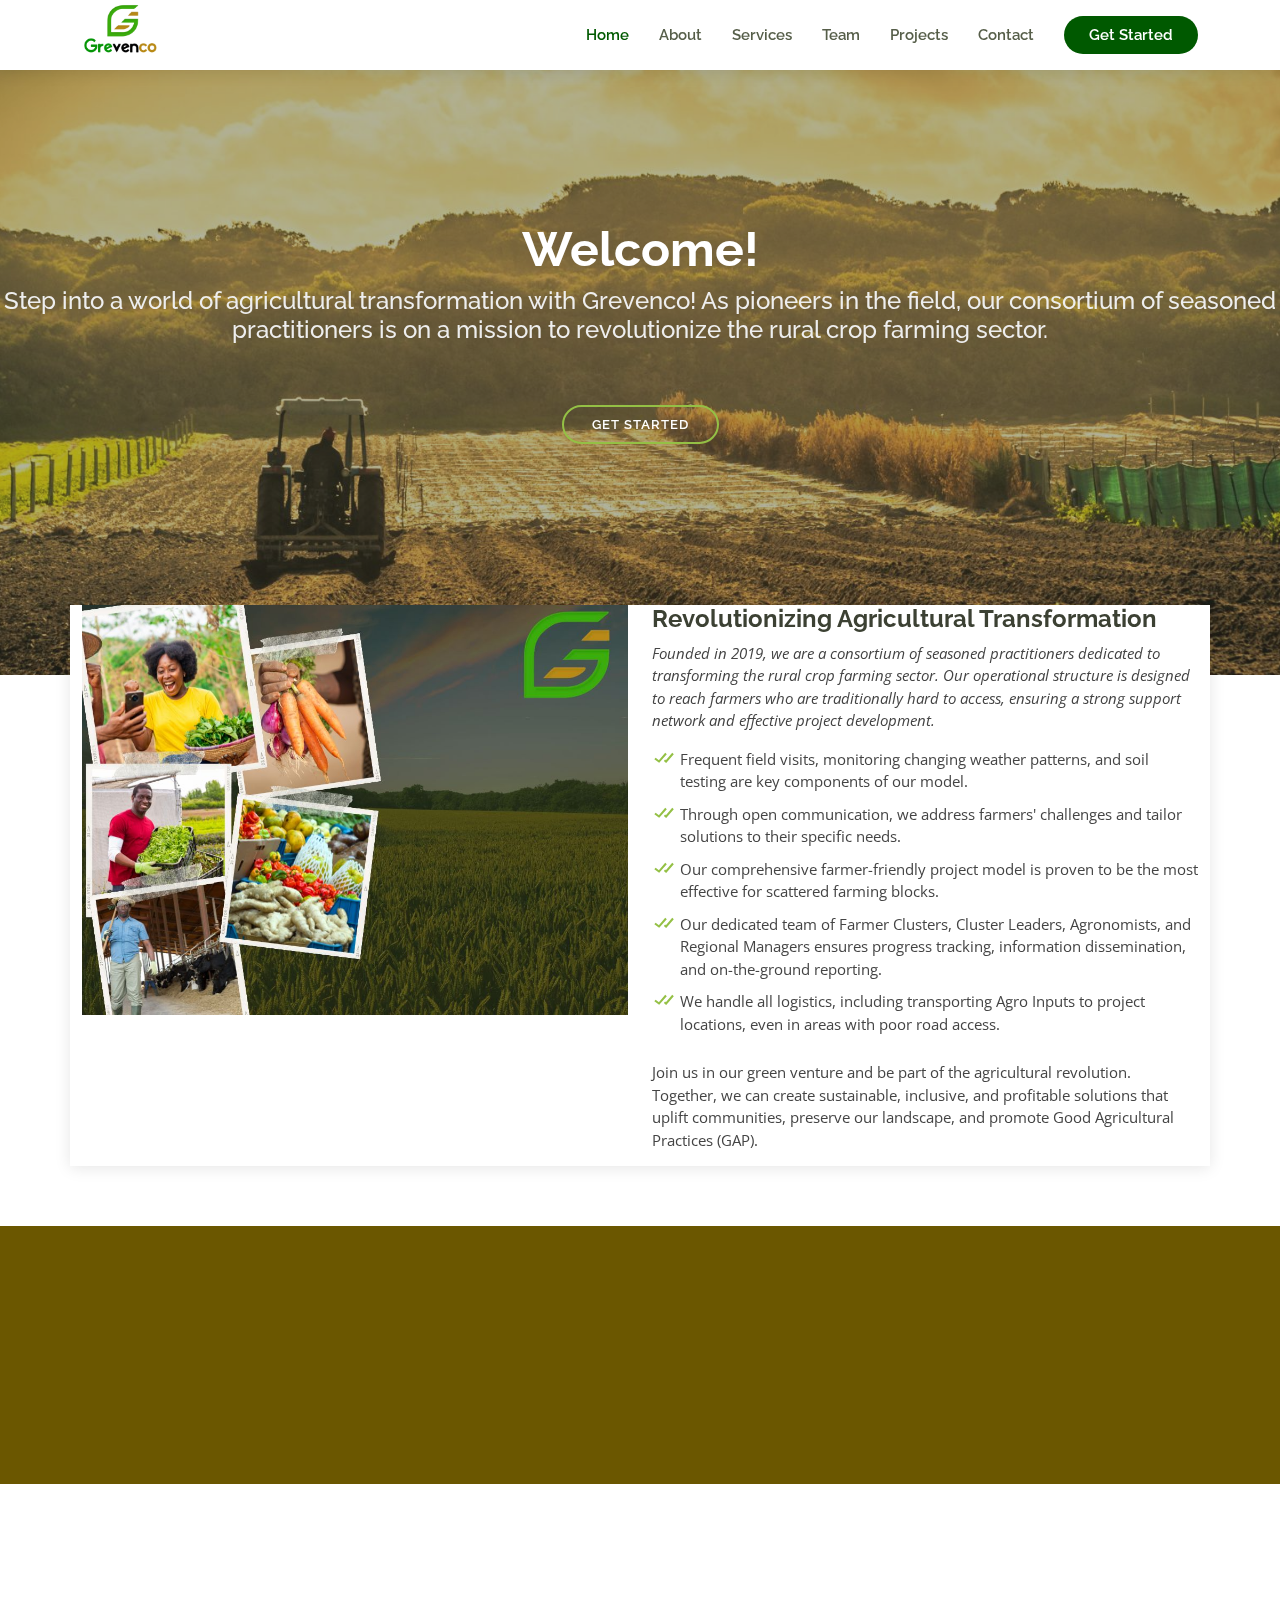
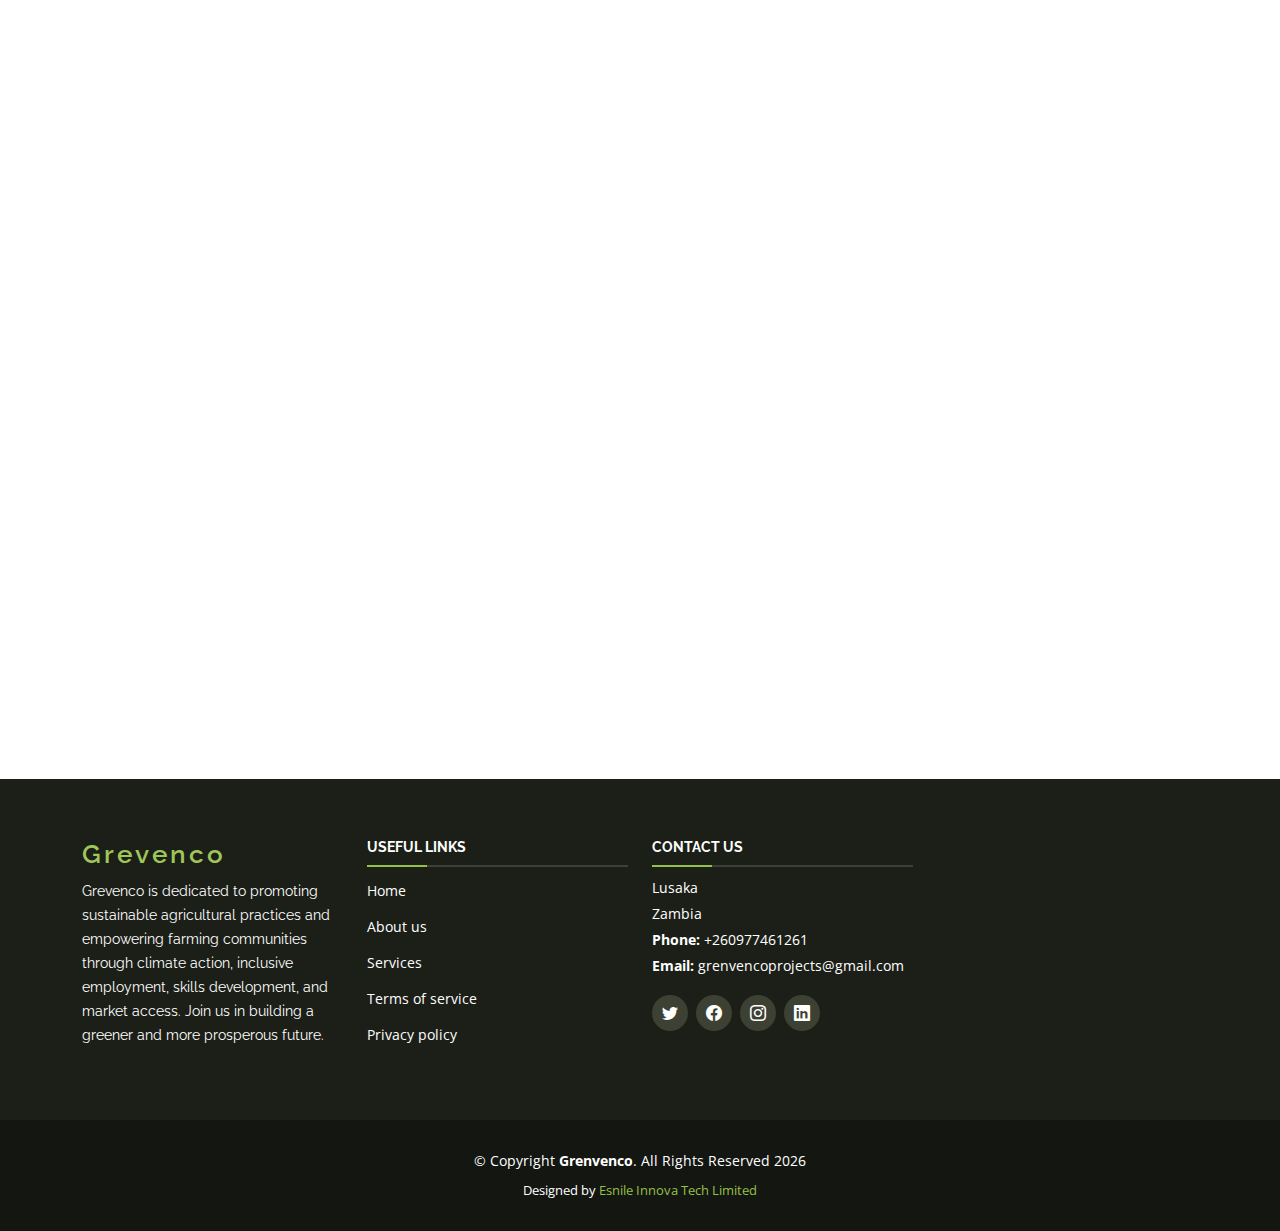
==== index.html @ 8f8fcf92 "grevenco commit" ====
<!DOCTYPE html>
<html lang="en">

<head>
  <meta charset="utf-8">
  <meta content="width=device-width, initial-scale=1.0" name="viewport">

  <title>Grenvenco | Home </title>
  <meta content="" name="description">
  <meta content="" name="keywords">

  <!-- Favicons -->
  <link href="assets/img/favicon.ico" rel="icon">
  <link href="assets/img/apple-touch-icon.png" rel="apple-touch-icon">

  <!-- Google Fonts -->
  <link href="https://fonts.googleapis.com/css?family=Open+Sans:300,300i,400,400i,600,600i,700,700i|Raleway:300,300i,400,400i,500,500i,600,600i,700,700i|Poppins:300,300i,400,400i,500,500i,600,600i,700,700i" rel="stylesheet">

  <!-- Vendor CSS Files -->
  <link href="assets/vendor/aos/aos.css" rel="stylesheet">
  <link href="assets/vendor/bootstrap/css/bootstrap.min.css" rel="stylesheet">
  <link href="assets/vendor/bootstrap-icons/bootstrap-icons.css" rel="stylesheet">
  <link href="assets/vendor/boxicons/css/boxicons.min.css" rel="stylesheet">
  <link href="assets/vendor/glightbox/css/glightbox.min.css" rel="stylesheet">
  <link href="assets/vendor/swiper/swiper-bundle.min.css" rel="stylesheet">

  <!-- Template Main CSS File -->
  <link href="assets/css/style.css" rel="stylesheet">

 
</head>

<body>

  <!-- ======= Header ======= -->
  <header id="header" class="fixed-top d-flex align-items-center">
    <div class="container d-flex align-items-center justify-content-between">

      <div class="logo">
        <h1 class="text-light"><a href="index.html"></a></h1>
        <!-- Uncomment below if you prefer to use an image logo -->
        <a href="index.html"><img src="assets/img/logo.png" alt="" class="img-fluid"></a>
      </div>

      <nav id="navbar" class="navbar">
        <ul>
          <li><a class="active" href="index.html">Home</a></li>
          <li><a href="#">About</a></li>
          <li><a href="#">Services</a></li>
          <li><a href="#">Team</a></li>
          <li><a href="#">Projects</a></li>
          <li><a href="#">Contact</a></li>

          <li><a class="getstarted" href="#">Get Started</a></li>
        </ul>
        <i class="bi bi-list mobile-nav-toggle"></i>
      </nav><!-- .navbar -->

    </div>
  </header><!-- End Header -->

  <!-- ======= Hero Section ======= -->
  <section id="hero">
    <div class="hero-container" data-aos="fade-up">
      <h1>Welcome!</h1>
      <h2>Step into a world of agricultural transformation with Grevenco! As pioneers in the field, our consortium of seasoned practitioners is on a mission to revolutionize the rural crop farming sector.</h2>
      <a href="#about" class="btn-get-started scrollto">Get Started</a>
    </div>
  </section><!-- End Hero -->

  <main id="main">

    <!-- ======= About Section ======= -->
    <section id="about" class="about">
      <div class="container">

        <div class="row justify-content-end">
          <div class="col-lg-11">
            <div class="row justify-content-end">

              

            </div>
          </div>
        </div>

        <div class="row">

          <div class="col-lg-6 video-box align-self-baseline position-relative">
            <img src="assets/img/about.jpg" class="img-fluid" alt="">
            
          </div>

          <div class="col-lg-6 pt-3 pt-lg-0 content">
            <h3>Revolutionizing Agricultural Transformation</h3>
            <p class="fst-italic">
              Founded in 2019, we are a consortium of seasoned practitioners dedicated to transforming the rural crop farming sector. Our operational structure is designed to reach farmers who are traditionally hard to access, ensuring a strong support network and effective project development.
            </p>
            <ul>
              <li><i class="bx bx-check-double"></i> Frequent field visits, monitoring changing weather patterns, and soil testing are key components of our model.</li>
              <li><i class="bx bx-check-double"></i> Through open communication, we address farmers' challenges and tailor solutions to their specific needs.</li>
              <li><i class="bx bx-check-double"></i> Our comprehensive farmer-friendly project model is proven to be the most effective for scattered farming blocks.</li>
              <li><i class="bx bx-check-double"></i> Our dedicated team of Farmer Clusters, Cluster Leaders, Agronomists, and Regional Managers ensures progress tracking, information dissemination, and on-the-ground reporting.</li>
              <li><i class="bx bx-check-double"></i> We handle all logistics, including transporting Agro Inputs to project locations, even in areas with poor road access.</li>
            </ul>
            <p>
              Join us in our green venture and be part of the agricultural revolution. Together, we can create sustainable, inclusive, and profitable solutions that uplift communities, preserve our landscape, and promote Good Agricultural Practices (GAP).
            </p>
            </div>
        </div>

      </div>
    </section><!-- End About Section -->

    <!-- ======= Cta Section ======= -->
    <section id="cta" class="cta">
      <div class="container" data-aos="fade-in">

        <div class="text-center">
          <h3>Join the Agricultural Revolution Today!</h3>
          <p> Are you ready to make a difference? Join Grevenco in revolutionizing the rural crop farming sector and contribute to sustainable, inclusive, and profitable solutions that transform communities and preserve our landscape.</p>
          <a class="cta-btn" href="#">Get Involved</a>
        </div>

      </div>
    </section><!-- End Cta Section -->

    <!-- ======= Services Section ======= -->
    <section id="services" class="services ">
      <div class="container">

        <div class="section-title pt-5" data-aos="fade-up">
          <h2>Our Services</h2>
<div class="row">
      <div class="col-md-6">
        <div class="icon-box" data-aos="fade-up">
          <div class="icon"><i class="bi bi-bar-chart" style="color: #ff689b;"></i></div>
          <h4 class="title"><a href="#">Farm-to-Buyer Monitoring</a></h4>
          <p class="description">We monitor the entire Farm-To-Buyer chain, ensuring transparency and accountability from crop planting to delivery. Our comprehensive tracking system guarantees quality and reliability.</p>
        </div>
      </div>
      <div class="col-md-6">
        <div class="icon-box" data-aos="fade-up">
          <div class="icon"><i class="bi bi-people" style="color: #e9bf06;"></i></div>
          <h4 class="title"><a href="#">Inclusive Employment</a></h4>
          <p class="description">We promote inclusive gender and youth employment in the agricultural sector, creating opportunities for individuals from diverse backgrounds to contribute and thrive.</p>
        </div>
      </div>
      <div class="col-md-6" data-aos="fade-up" data-aos-delay="100">
        <div class="icon-box">
          <div class="icon"><i class="bi bi-lightbulb" style="color: #3fcdc7;"></i></div>
          <h4 class="title"><a href="#">Skills Development</a></h4>
          <p class="description">We provide skill development programs to empower individuals in rural communities, equipping them with the necessary knowledge and abilities to enhance their livelihoods and contribute to sustainable agricultural practices.</p>
        </div>
      </div>
      <div class="col-md-6" data-aos="fade-up" data-aos-delay="100">
        <div class="icon-box">
          <div class="icon"><i class="bi bi-basket2" style="color:#41cf2e;"></i></div>
          <h4 class="title"><a href="#">Market Access</a></h4>
          <p class="description">We facilitate market access for farmers, connecting them with potential buyers and ensuring fair trade practices, enabling them to expand their reach and increase profitability.</p>
        </div>
      </div>
      <div class="col-md-6" data-aos="fade-up" data-aos-delay="200">
        <div class="icon-box">
          <div class="icon"><i class="bi bi-globe" style="color: #d6ff22;"></i></div>
          <h4 class="title"><a href="#">Sustainable Production</a></h4>
          <p class="description">We promote sustainable production methods and standards, raising awareness about the harmful consequences of chemical fertilizers and advocating for environmentally friendly practices.</p>
        </div>
      </div>
      <div class="col-md-6" data-aos="fade-up" data-aos-delay="200">
        <div class="icon-box">
          <div class="icon"><i class="bi bi-clock" style="color: #4680ff;"></i></div>
          <h4 class="title"><a href="#">Timely Support</a></h4>
          <p class="description">We provide timely support and guidance to farmers, ensuring they have the necessary resources and information to make informed decisions and overcome challenges they may face.</p>
        </div>
      </div>
      </div>
      </div>
    </section><!-- End Services Section -->

  </main><!-- End #main -->

  <!-- ======= Footer ======= -->
  <footer id="footer">
    <div class="footer-top">
      <div class="container">
        <div class="row">

          <div class="col-lg-3 col-md-6 footer-info">
              <h3>Grevenco</h3>
  <p>Grevenco is dedicated to promoting sustainable agricultural practices and empowering farming communities through climate action, inclusive employment, skills development, and market access. Join us in building a greener and more prosperous future.</p>
</div>

          <div class="col-lg-3 col-md-6 footer-links">
            <h4>Useful Links</h4>
            <ul>
              <li><a href="#">Home</a></li>
              <li><a href="#">About us</a></li>
              <li><a href="#">Services</a></li>
              <li><a href="#">Terms of service</a></li>
              <li><a href="#">Privacy policy</a></li>
            </ul>
          </div>

          <div class="col-lg-3 col-md-6 footer-contact">
            <h4>Contact Us</h4>
            <p>
             Lusaka<br>
              Zambia <br>
              <strong>Phone:</strong> +260977461261<br>
              <strong>Email:</strong> grenvencoprojects@gmail.com<br>
            </p>

            <div class="social-links">
              <a href="#" class="twitter"><i class="bi bi-twitter"></i></a>
              <a href="#" class="facebook"><i class="bi bi-facebook"></i></a>
              <a href="#" class="instagram"><i class="bi bi-instagram"></i></a>
              <a href="#" class="linkedin"><i class="bi bi-linkedin"></i></a>
            </div>

          </div>

          

        </div>
      </div>
    </div>

    <div class="container">
      <div class="copyright">
          &copy; Copyright <strong><span>Grenvenco</span></strong>. All Rights Reserved <span id="current-year"></span>
        </div>
        <div class="credits">
          Designed by <a href="https://www.esnileinnova.tech">Esnile Innova Tech Limited</a>
        </div>
    </div>
  </footer><!-- End Footer -->

  <a href="#" class="back-to-top d-flex align-items-center justify-content-center"><i class="bi bi-arrow-up-short"></i></a>

  <!-- Vendor JS Files -->
  <script src="assets/vendor/purecounter/purecounter_vanilla.js"></script>
  <script src="assets/vendor/aos/aos.js"></script>
  <script src="assets/vendor/bootstrap/js/bootstrap.bundle.min.js"></script>
  <script src="assets/vendor/glightbox/js/glightbox.min.js"></script>
  <script src="assets/vendor/isotope-layout/isotope.pkgd.min.js"></script>
  <script src="assets/vendor/swiper/swiper-bundle.min.js"></script>
  <script src="assets/vendor/waypoints/noframework.waypoints.js"></script>
  <script src="assets/vendor/php-email-form/validate.js"></script>

  <!-- Template Main JS File -->
  <script src="assets/js/main.js"></script>
 <script>
		document.getElementById("current-year").innerHTML = new Date().getFullYear();
	</script>
</body>

</html>
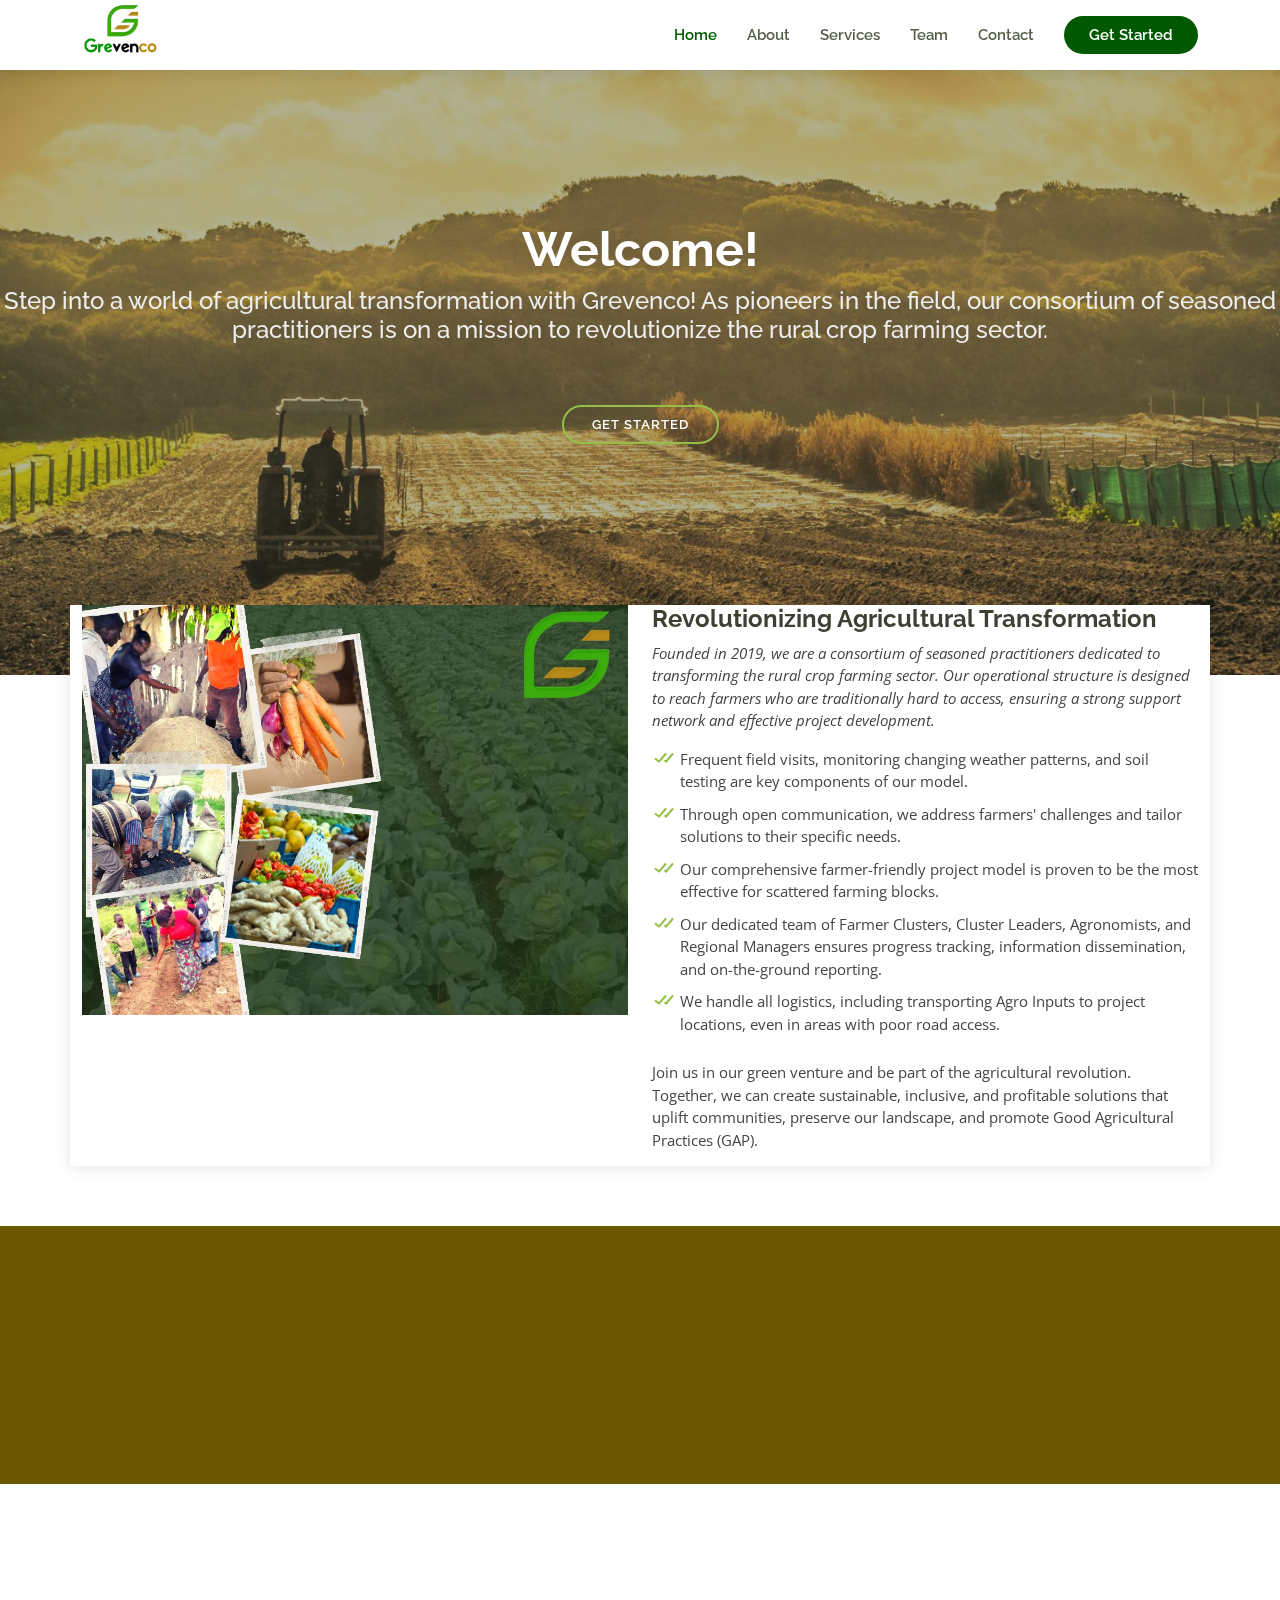
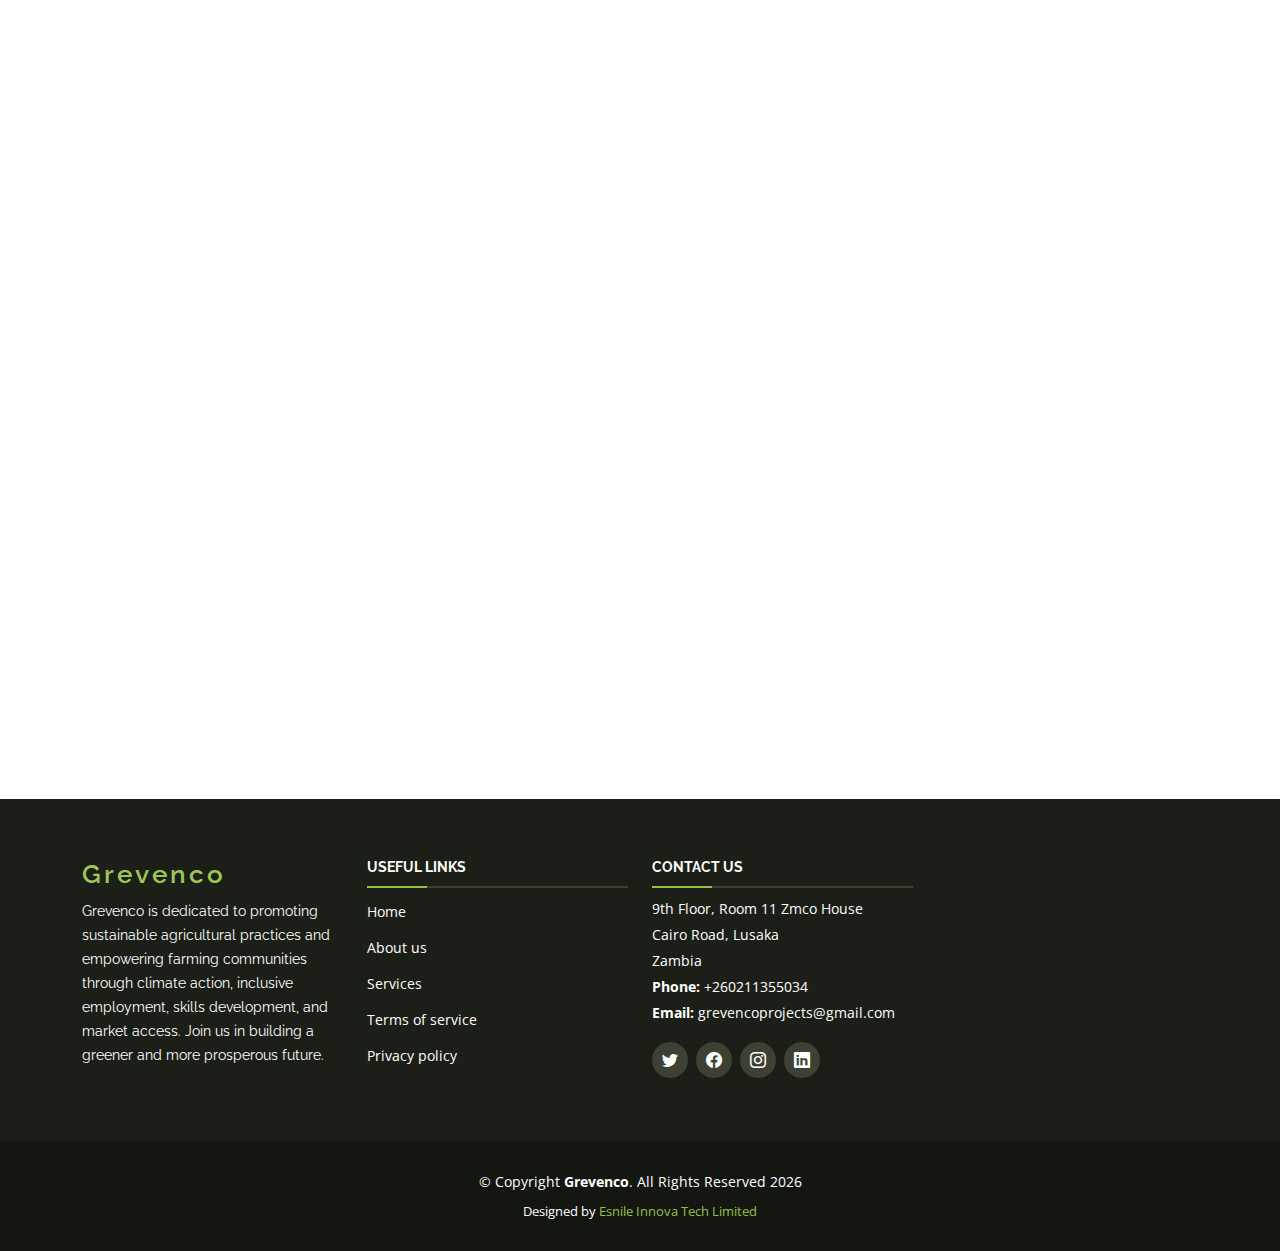
==== commit 2d361593: "added value chain, contact map" ====
--- a/index.html
+++ b/index.html
@@ -5,7 +5,7 @@
   <meta charset="utf-8">
   <meta content="width=device-width, initial-scale=1.0" name="viewport">
 
-  <title>Grenvenco | Home </title>
+  <title>Grevenco | Home </title>
   <meta content="" name="description">
   <meta content="" name="keywords">
 
@@ -45,11 +45,11 @@
       <nav id="navbar" class="navbar">
         <ul>
           <li><a class="active" href="index.html">Home</a></li>
-          <li><a href="#">About</a></li>
-          <li><a href="#">Services</a></li>
-          <li><a href="#">Team</a></li>
-          <li><a href="#">Projects</a></li>
-          <li><a href="#">Contact</a></li>
+          <li><a href="about.html">About</a></li>
+          <li><a href="services.html">Services</a></li>
+          <li><a href="team.html">Team</a></li>
+          <!-- <li><a href="portfolio.html">Projects</a></li> -->
+          <li><a href="contact.html">Contact</a></li>
 
           <li><a class="getstarted" href="#">Get Started</a></li>
         </ul>
@@ -132,47 +132,81 @@
         <div class="section-title pt-5" data-aos="fade-up">
           <h2>Our Services</h2>
 <div class="row">
-      <div class="col-md-6">
-        <div class="icon-box" data-aos="fade-up">
-          <div class="icon"><i class="bi bi-bar-chart" style="color: #ff689b;"></i></div>
-          <h4 class="title"><a href="#">Farm-to-Buyer Monitoring</a></h4>
-          <p class="description">We monitor the entire Farm-To-Buyer chain, ensuring transparency and accountability from crop planting to delivery. Our comprehensive tracking system guarantees quality and reliability.</p>
-        </div>
-      </div>
-      <div class="col-md-6">
-        <div class="icon-box" data-aos="fade-up">
-          <div class="icon"><i class="bi bi-people" style="color: #e9bf06;"></i></div>
-          <h4 class="title"><a href="#">Inclusive Employment</a></h4>
-          <p class="description">We promote inclusive gender and youth employment in the agricultural sector, creating opportunities for individuals from diverse backgrounds to contribute and thrive.</p>
+      <div class="col-md-6" data-aos="fade-up">
+        <div class="icon-box">
+          <div class="row">
+            <div class="col-md-4">
+              <img src="assets/img/services/service-1.png" alt="Consultancy" class="img-fluid">
+            </div>
+            <div class="col-md-8">
+              <h4 class="title"><a href="">Consultancy</a></h4>
+              <p class="description">We provide consultancy services to farmers, offering guidance and expertise on sustainable farming practices.</p>
+            </div>
+          </div>
         </div>
       </div>
       <div class="col-md-6" data-aos="fade-up" data-aos-delay="100">
         <div class="icon-box">
-          <div class="icon"><i class="bi bi-lightbulb" style="color: #3fcdc7;"></i></div>
-          <h4 class="title"><a href="#">Skills Development</a></h4>
-          <p class="description">We provide skill development programs to empower individuals in rural communities, equipping them with the necessary knowledge and abilities to enhance their livelihoods and contribute to sustainable agricultural practices.</p>
+          <div class="row">
+            <div class="col-md-4">
+              <img src="assets/img/services/service-2.png" alt="Farm Management" class="img-fluid">
+            </div>
+            <div class="col-md-8">
+              <h4 class="title"><a href="">Farm Management</a></h4>
+              <p class="description">We assist farmers in managing their farms effectively, optimizing resources and maximizing productivity.</p>
+            </div>
+          </div>
+        </div>
+      </div>
+      <div class="col-md-6" data-aos="fade-up" data-aos-delay="200">
+        <div class="icon-box">
+          <div class="row">
+            <div class="col-md-4">
+              <img src="assets/img/services/service-3.png" alt="Production" class="img-fluid">
+            </div>
+            <div class="col-md-8">
+              <h4 class="title"><a href="">Production</a></h4>
+              <p class="description">We monitor the Farm-To-Buyer chain from the time the crop is planted in the soil to ensure sustainable production methods and standards.</p>
+            </div>
+          </div>
+        </div>
+      </div>
+      <div class="col-md-6" data-aos="fade-up">
+        <div class="icon-box">
+          <div class="row">
+            <div class="col-md-4">
+              <img src="assets/img/services/service-4.png" alt="Grevenco Green Venture" class="img-fluid">
+            </div>
+            <div class="col-md-8">
+              <h4 class="title"><a href="">Grevenco Green Venture</a></h4>
+              <p class="description">We provide support towards 100% Organic Farm conversions and work towards economic safety in the rural agricultural sector.</p>
+            </div>
+          </div>
         </div>
       </div>
       <div class="col-md-6" data-aos="fade-up" data-aos-delay="100">
         <div class="icon-box">
-          <div class="icon"><i class="bi bi-basket2" style="color:#41cf2e;"></i></div>
-          <h4 class="title"><a href="#">Market Access</a></h4>
-          <p class="description">We facilitate market access for farmers, connecting them with potential buyers and ensuring fair trade practices, enabling them to expand their reach and increase profitability.</p>
+          <div class="row">
+            <div class="col-md-4">
+              <img src="assets/img/services/service-5.png" alt="Inclusive Agriculture" class="img-fluid">
+            </div>
+            <div class="col-md-8">
+              <h4 class="title"><a href="">Inclusive Agriculture</a></h4>
+              <p class="description">We promote inclusive agriculture by involving small-scale farmers and marginalized communities in the agricultural value chain.</p>
+            </div>
+          </div>
         </div>
       </div>
       <div class="col-md-6" data-aos="fade-up" data-aos-delay="200">
         <div class="icon-box">
-          <div class="icon"><i class="bi bi-globe" style="color: #d6ff22;"></i></div>
-          <h4 class="title"><a href="#">Sustainable Production</a></h4>
-          <p class="description">We promote sustainable production methods and standards, raising awareness about the harmful consequences of chemical fertilizers and advocating for environmentally friendly practices.</p>
-        </div>
-      </div>
-      <div class="col-md-6" data-aos="fade-up" data-aos-delay="200">
-        <div class="icon-box">
-          <div class="icon"><i class="bi bi-clock" style="color: #4680ff;"></i></div>
-          <h4 class="title"><a href="#">Timely Support</a></h4>
-          <p class="description">We provide timely support and guidance to farmers, ensuring they have the necessary resources and information to make informed decisions and overcome challenges they may face.</p>
-        </div>
+          <div class="row">
+            <div class="col-md-4">
+              <img src="assets/img/services/service-6.png" alt="Growers Schemes" class="img-fluid">
+            </div>
+            <div class="col-md-8">
+              <h4 class="title"><a href="">Growers Schemes</a></h4>
+              <p class="description">We offer growers schemes for Chili, Garlic, Tomatoes, and Cabbage, providing specialized support to farmers in these crops.</p>
+            </div>
       </div>
       </div>
       </div>
@@ -204,11 +238,12 @@
 
           <div class="col-lg-3 col-md-6 footer-contact">
             <h4>Contact Us</h4>
-            <p>
-             Lusaka<br>
+             <p>
+              9th Floor, Room 11 Zmco House <br>
+              Cairo Road, Lusaka<br>
               Zambia <br>
-              <strong>Phone:</strong> +260977461261<br>
-              <strong>Email:</strong> grenvencoprojects@gmail.com<br>
+              <strong>Phone:</strong> +260211355034<br>
+              <strong>Email:</strong> grevencoprojects@gmail.com<br>
             </p>
 
             <div class="social-links">
@@ -228,7 +263,7 @@
 
     <div class="container">
       <div class="copyright">
-          &copy; Copyright <strong><span>Grenvenco</span></strong>. All Rights Reserved <span id="current-year"></span>
+          &copy; Copyright <strong><span>Grevenco</span></strong>. All Rights Reserved <span id="current-year"></span>
         </div>
         <div class="credits">
           Designed by <a href="https://www.esnileinnova.tech">Esnile Innova Tech Limited</a>
--- a/assets/css/style.css
+++ b/assets/css/style.css
@@ -1609,6 +1609,78 @@
   transition: bottom ease-in-out 0.4s;
 }
 
+  /* CSS styles for the value chain */
+#mu-counter {
+  background-color: #fff;
+  background-position: center center;
+  background-size: cover;
+  background-attachment: fixed;
+  display: inline;
+  float: left;
+  position: relative;
+  width: 100%;
+}
+
+.mu-counter-area {
+  display: inline;
+  float: left;
+  padding: 70px 0 50px;
+  width: 100%;
+}
+
+.mu-counter-area h2 {
+  color: #fff;
+  text-align: center;
+}
+
+.mu-counter-block {
+  display: inline;
+  float: left;
+  width: 100%;
+}
+
+.mu-single-counter {
+  display: inline;
+  float: left;
+  text-align: center;
+  width: 80%;
+  border: 1px solid #ddd;
+  padding-bottom: 20px;
+  margin: 0 10%;
+}
+
+.mu-single-counter i {
+  font-size: 40px;
+  padding: 15px 40px;
+  margin-bottom: 0px;
+  display: inline-block;
+  padding-bottom: 0;
+  margin-top: -60px;
+  background: #fff;
+}
+
+.counter-value {
+  font-size: 35px;
+  font-weight: 700;
+  margin-top: 10px;
+  margin-bottom: 10px;
+}
+
+.mu-counter-name {
+  color: #333;
+}
+
+.svg-container {
+  width: 100%;
+  max-width: 100%;
+  height: auto;
+}
+
+.svg-content {
+  width: 100%;
+  height: 100%;
+}
+
 /*--------------------------------------------------------------
 # Blog
 --------------------------------------------------------------*/
